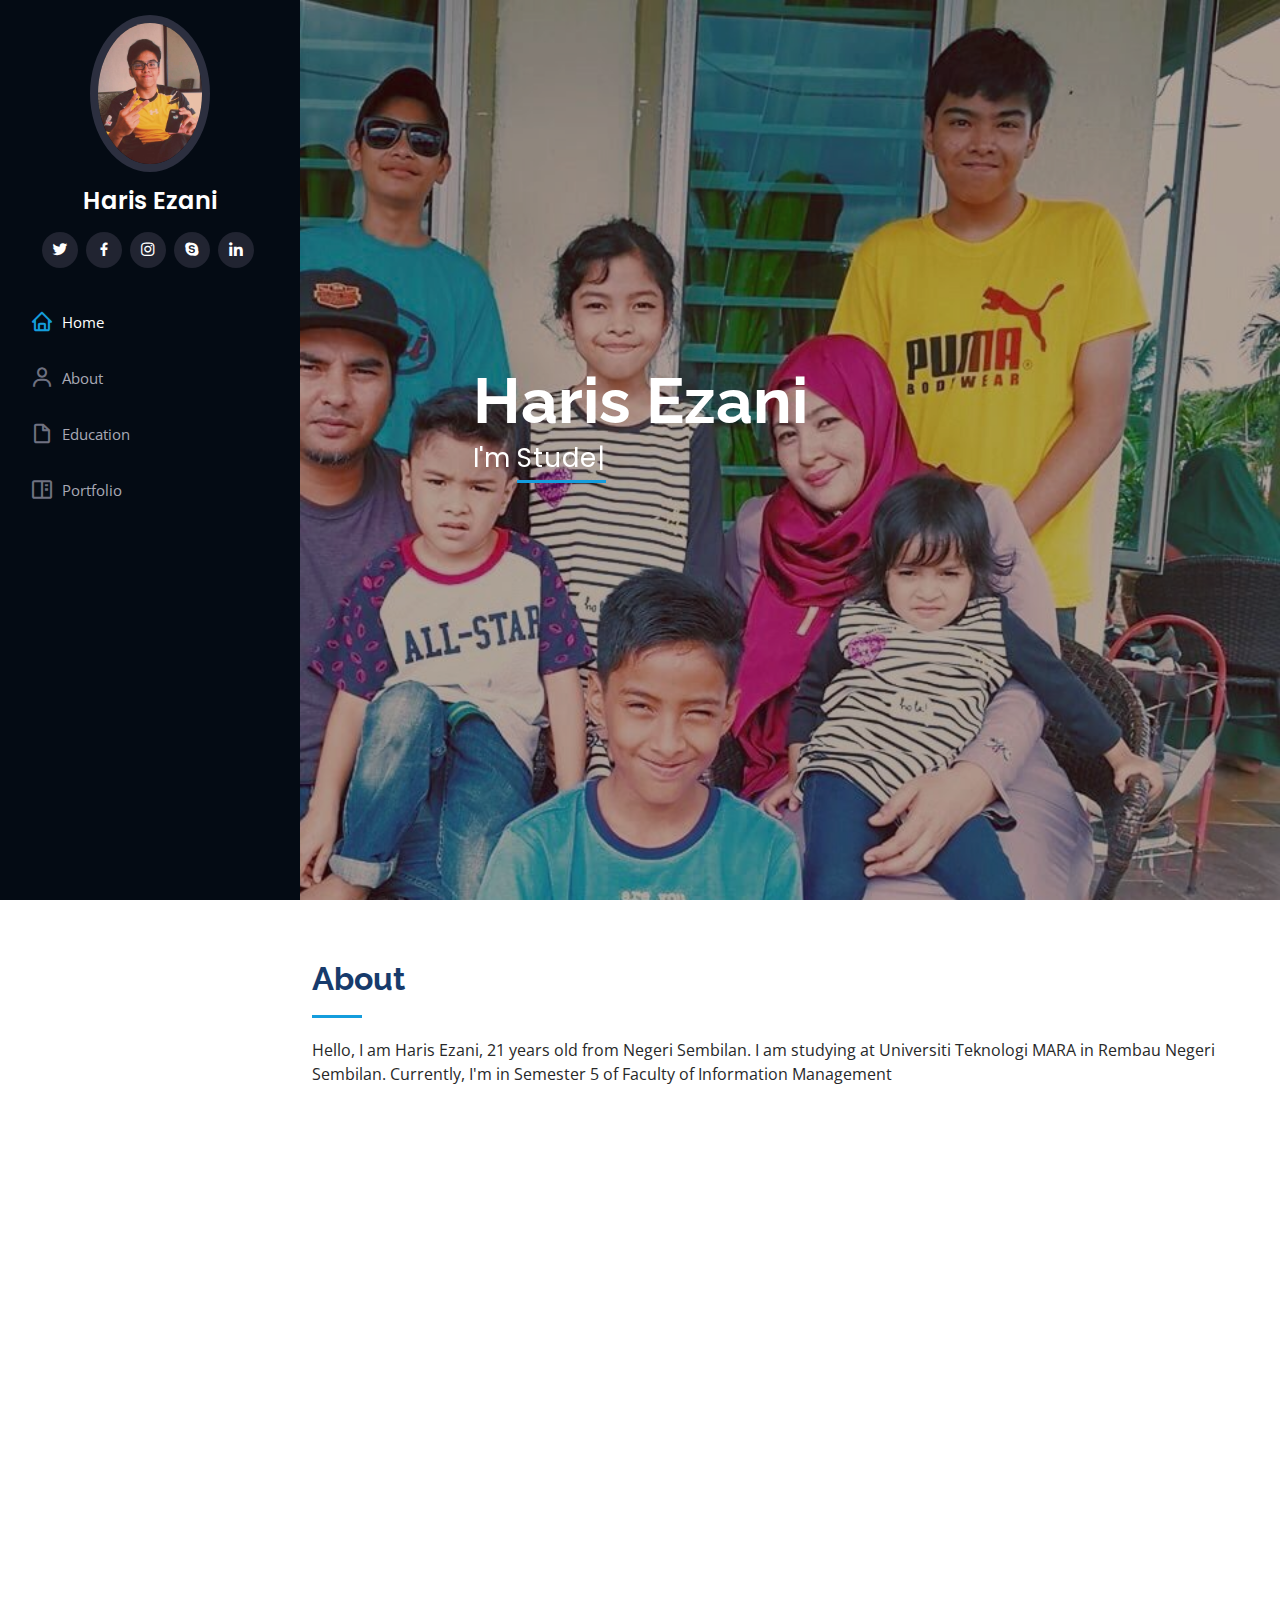
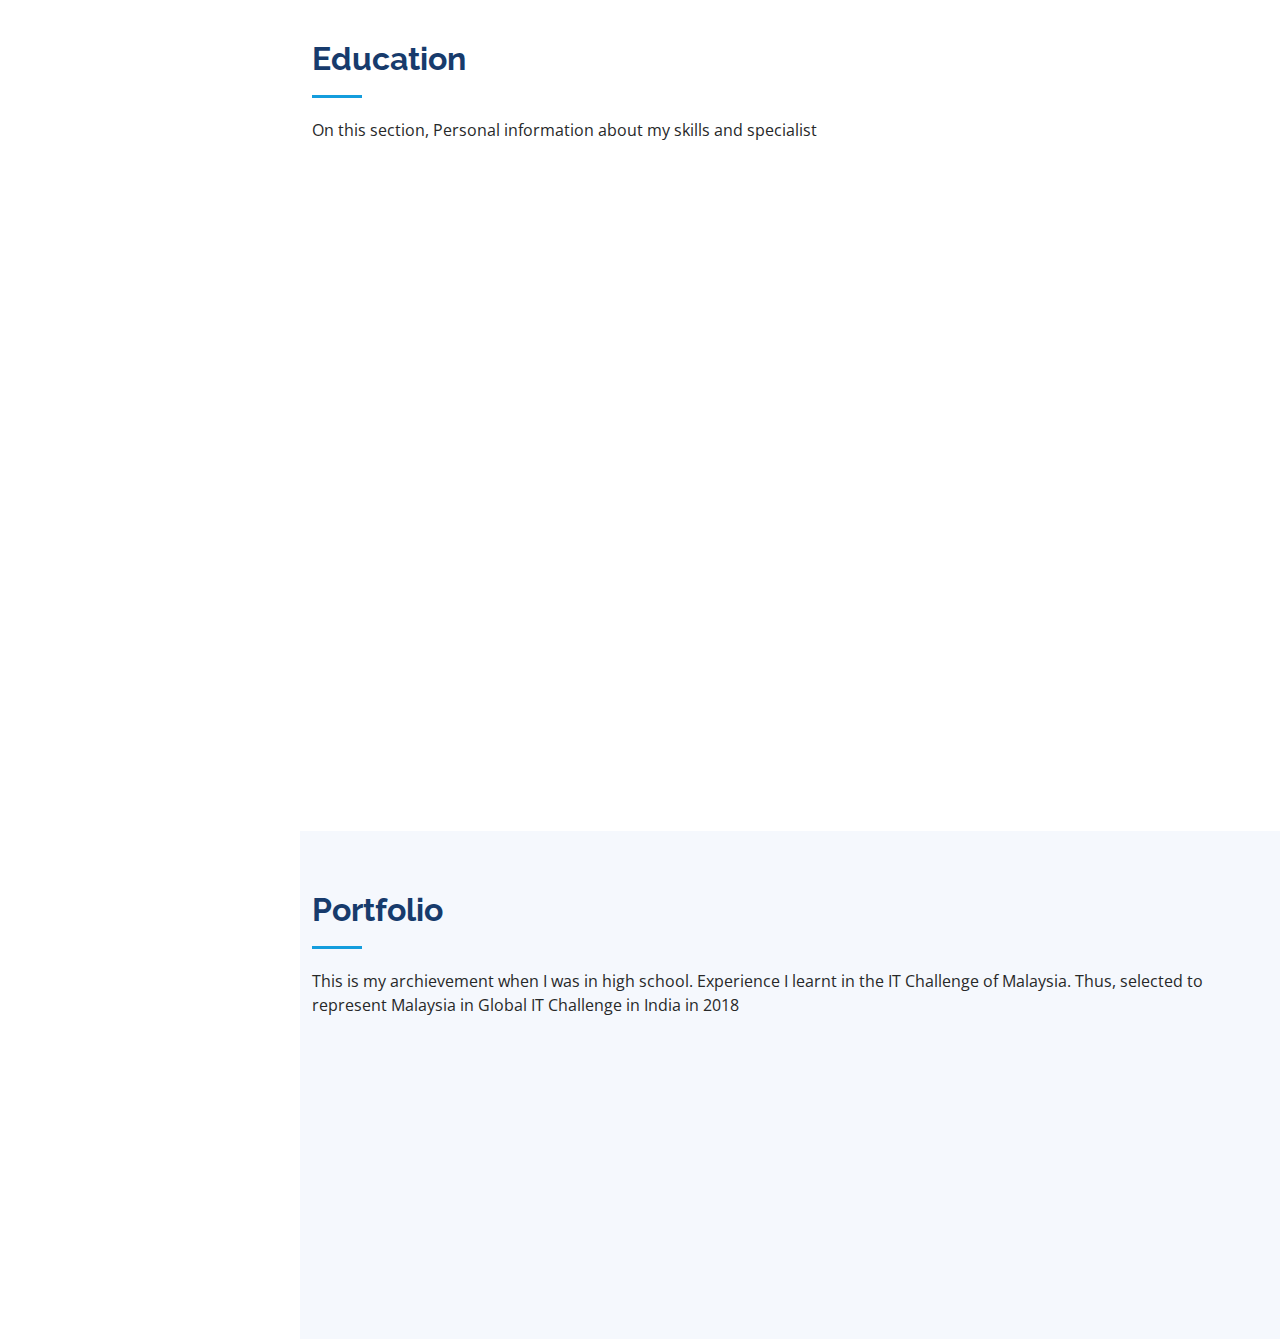
==== index.html @ eeb7e011 "IMD311" ====
<!DOCTYPE html>
<html lang="en">

<head>
  <meta charset="utf-8">
  <meta content="width=device-width, initial-scale=1.0" name="viewport">

  <title>UiTM | Haris Ezani</title>
  <meta content="" name="description">
  <meta content="" name="keywords">

  <link href="assets/img/favicon.png" rel="icon">
  <link href="assets/img/apple-touch-icon.png" rel="apple-touch-icon">

  <link href="https://fonts.googleapis.com/css?family=Open+Sans:300,300i,400,400i,600,600i,700,700i|Raleway:300,300i,400,400i,500,500i,600,600i,700,700i|Poppins:300,300i,400,400i,500,500i,600,600i,700,700i" rel="stylesheet">

  <link href="assets/vendor/aos/aos.css" rel="stylesheet">
  <link href="assets/vendor/bootstrap/css/bootstrap.min.css" rel="stylesheet">
  <link href="assets/vendor/bootstrap-icons/bootstrap-icons.css" rel="stylesheet">
  <link href="assets/vendor/boxicons/css/boxicons.min.css" rel="stylesheet">
  <link href="assets/vendor/glightbox/css/glightbox.min.css" rel="stylesheet">
  <link href="assets/vendor/swiper/swiper-bundle.min.css" rel="stylesheet">

  <link href="assets/css/style.css" rel="stylesheet">

</head>

<body>

  <i class="bi bi-list mobile-nav-toggle d-xl-none"></i>

  <header id="header">
    <div class="d-flex flex-column">

      <div class="profile">
        <img src="assets/img/haris 1.JPG" alt="" class="img-fluid rounded-circle">
        <h1 class="text-light"><a href="Haris Ezani.html">Haris Ezani</a></h1>
        <div class="social-links mt-3 text-center">
          <a href="#" class="twitter"><i class="bx bxl-twitter"></i></a>
          <a href="#" class="facebook"><i class="bx bxl-facebook"></i></a>
          <a href="#" class="instagram"><i class="bx bxl-instagram"></i></a>
          <a href="#" class="google-plus"><i class="bx bxl-skype"></i></a>
          <a href="#" class="linkedin"><i class="bx bxl-linkedin"></i></a>
        </div>
      </div>

      <nav id="navbar" class="nav-menu navbar">
        <ul>
          <li><a href="#hero" class="nav-link scrollto active"><i class="bx bx-home"></i> <span>Home</span></a></li>
          <li><a href="#about" class="nav-link scrollto"><i class="bx bx-user"></i> <span>About</span></a></li>
          <li><a href="#education" class="nav-link scrollto"><i class="bx bx-file-blank"></i> <span>Education</span></a></li>
          <li><a href="#portfolio" class="nav-link scrollto"><i class="bx bx-book-content"></i> <span>Portfolio</span></a></li>
        </ul>
      </nav>
    </div>
  </header>


  <section id="hero" class="d-flex flex-column justify-content-center align-items-center">
    <div class="hero-container" data-aos="fade-in">
      <h1>Haris Ezani</h1>
      <p>I'm <span class="typed" data-typed-items="Student"></span></p>
    </div>
  </section>

  <main id="main">

    <section id="about" class="about">
      <div class="container">

        <div class="section-title">
          <h2>About</h2>
          <p>Hello, I am Haris Ezani, 21 years old from Negeri Sembilan. I am studying at Universiti Teknologi MARA in Rembau Negeri Sembilan. Currently, I'm in Semester 5 of Faculty of Information Management</p>
        </div>

        <div class="row">
          <div class="col-lg-4" data-aos="fade-right">
            <img src="assets/img/haris 2.JPG" class="img-fluid" alt="">
          </div>
          <div class="col-lg-8 pt-4 pt-lg-0 content" data-aos="fade-left">
            <h3>Student</h3>
            <p class="fst-italic">
              This is my profile and my personal information
            </p>
            <div class="row">
              <div class="col-lg-6">
                <ul>
                  <li><i class="bi bi-chevron-right"></i> <strong>Birthday:</strong> <span>3 August 2001</span></li>
                  <li><i class="bi bi-chevron-right"></i> <strong>Website:</strong> <span>www.example.com</span></li>
                  <li><i class="bi bi-chevron-right"></i> <strong>Phone:</strong> <span>+60 0169004584</span></li>
                  <li><i class="bi bi-chevron-right"></i> <strong>City:</strong> <span>Seremban, Negeri Sembilann</span></li>
                </ul>
              </div>
              <div class="col-lg-6">
                <ul>
                  <li><i class="bi bi-chevron-right"></i> <strong>Age:</strong> <span>21</span></li>
                  <li><i class="bi bi-chevron-right"></i> <strong>Degree:</strong> <span>Diploma</span></li>
                  <li><i class="bi bi-chevron-right"></i> <strong>Email:</strong> <span>harisezany2001@gmail.com</span></li>
                </ul>
              </div>
            </div>
            <p>
            
            </p>
          </div>
        </div>

      </div>
    </section>

  
    <section id="education" class="education">
      <div class="container">

        <div class="section-title">
          <h2>Education</h2>
          <p>On this section, Personal information about my skills and specialist</p>
        </div>

        <div class="row">
          <div class="col-lg-6" data-aos="fade-up">
            <h3 class="education-title">Summary</h3>
            <div class="education-item pb-0">
              <h4>Haris Ezani</h4>
              <ul>
                <li>Negeri Sembilan</li>
                <li>+60 0169004584</li>
                <li>harisezany2001@gmail.com</li>
              </ul>
            </div>

            <h3 class="education-title">Education</h3>
            <div class="education-item">
              <h4>Primary &amp; Secondary</h4>
              <h5>2008-2013</h5>
              <p><em>Sekolah Kebangsaan Taman Seri Pagi</p></em></p>
              <h5>2014-2015</h5>
              <p><em>Sekolah Menengah Kebangsaan Seri Pagi</p></em></p>
              <h5>2016-2018</h5>
              <p><em>Sekolah Menengah Kebangsaan Warisan Puteri</p></em></p>
            </div>
            <div class="education-item">
              <h4>Diploma in Faculty of Information Management</h4>
              <h5>2019-now</h5>
              <p><em>Universiti Teknologi MARA Campus Rembau</em></p>
            </div>
          </div>

      </div>
    </section>


    <section id="portfolio" class="portfolio section-bg">
      <div class="container">

        <div class="section-title">
          <h2>Portfolio</h2>
          <p>This is my archievement when I was in high school. Experience I learnt in the IT Challenge of Malaysia. Thus, selected to represent Malaysia in Global IT Challenge in India in 2018</p>
        </div>

        <div class="row portfolio-container" data-aos="fade-up" data-aos-delay="100">

          <div class="col-lg-4 col-md-6 portfolio-item filter-app">
            <div class="portfolio-wrap">
              <img src="assets/img/portfolio/haris 6.JPG" class="img-fluid" alt="">
              <div class="portfolio-links">
                <a href="assets/img/portfolio/haris 7.JPG" data-gallery="portfolioGallery" class="portfolio-lightbox" title="Photo with contestant"><i class="bx bx-plus"></i></a>
                <a href="portfolio-details1.html" title="More Details"><i class="bx bx-link"></i></a>
              </div>
            </div>
          </div>

          <div class="col-lg-4 col-md-6 portfolio-item filter-web">
            <div class="portfolio-wrap">
              <img src="assets/img/portfolio/haris 10.JPG" class="img-fluid" alt="">
              <div class="portfolio-links">
                <a href="assets/img/portfolio/haris 8.JPG" data-gallery="portfolioGallery" class="portfolio-lightbox" title="scene in the events hall"><i class="bx bx-plus"></i></a>
                <a href="portfolio-details2.html" title="More Details"><i class="bx bx-link"></i></a>
              </div>
            </div>
          </div>
        </div>

      </div>
    </section>

   
  </main>

  <a href="#" class="back-to-top d-flex align-items-center justify-content-center"><i class="bi bi-arrow-up-short"></i></a>

  
  <script src="assets/vendor/purecounter/purecounter.js"></script>
  <script src="assets/vendor/aos/aos.js"></script>
  <script src="assets/vendor/bootstrap/js/bootstrap.bundle.min.js"></script>
  <script src="assets/vendor/glightbox/js/glightbox.min.js"></script>
  <script src="assets/vendor/isotope-layout/isotope.pkgd.min.js"></script>
  <script src="assets/vendor/swiper/swiper-bundle.min.js"></script>
  <script src="assets/vendor/typed.js/typed.min.js"></script>
  <script src="assets/vendor/waypoints/noframework.waypoints.js"></script>
  <script src="assets/vendor/php-email-form/validate.js"></script>

 
  <script src="assets/js/main.js"></script>

</body>

</html>
---- assets/css/style.css ----
body {
  font-family: "Open Sans", sans-serif;
  color: #272829;
}

a {
  color: #149ddd;
  text-decoration: none;
}

a:hover {
  color: #37b3ed;
  text-decoration: none;
}

h1, h2, h3, h4, h5, h6 {
  font-family: "Raleway", sans-serif;
}

.back-to-top {
  position: fixed;
  visibility: hidden;
  opacity: 0;
  right: 15px;
  bottom: 15px;
  z-index: 996;
  background: #149ddd;
  width: 40px;
  height: 40px;
  border-radius: 50px;
  transition: all 0.4s;
}
.back-to-top i {
  font-size: 28px;
  color: #fff;
  line-height: 0;
}
.back-to-top:hover {
  background: #2eafec;
  color: #fff;
}
.back-to-top.active {
  visibility: visible;
  opacity: 1;
}

#header {
  position: fixed;
  top: 0;
  left: 0;
  bottom: 0;
  width: 300px;
  transition: all ease-in-out 0.5s;
  z-index: 9997;
  transition: all 0.5s;
  padding: 0 15px;
  background: #040b14;
  overflow-y: auto;
}
#header .profile img {
  margin: 15px auto;
  display: block;
  width: 120px;
  border: 8px solid #2c2f3f;
}
#header .profile h1 {
  font-size: 24px;
  margin: 0;
  padding: 0;
  font-weight: 600;
  -moz-text-align-last: center;
  text-align-last: center;
  font-family: "Poppins", sans-serif;
}
#header .profile h1 a, #header .profile h1 a:hover {
  color: #fff;
  text-decoration: none;
}
#header .profile .social-links a {
  font-size: 18px;
  display: inline-block;
  background: #212431;
  color: #fff;
  line-height: 1;
  padding: 8px 0;
  margin-right: 4px;
  border-radius: 50%;
  text-align: center;
  width: 36px;
  height: 36px;
  transition: 0.3s;
}
#header .profile .social-links a:hover {
  background: #149ddd;
  color: #fff;
  text-decoration: none;
}

#main {
  margin-left: 300px;
}

@media (max-width: 1199px) {
  #header {
    left: -300px;
  }

  #main {
    margin-left: 0;
  }
}

.nav-menu {
  padding: 30px 0 0 0;
}
.nav-menu * {
  margin: 0;
  padding: 0;
  list-style: none;
}
.nav-menu > ul > li {
  position: relative;
  white-space: nowrap;
}
.nav-menu a, .nav-menu a:focus {
  display: flex;
  align-items: center;
  color: #a8a9b4;
  padding: 12px 15px;
  margin-bottom: 8px;
  transition: 0.3s;
  font-size: 15px;
}
.nav-menu a i, .nav-menu a:focus i {
  font-size: 24px;
  padding-right: 8px;
  color: #6f7180;
}
.nav-menu a:hover, .nav-menu .active, .nav-menu .active:focus, .nav-menu li:hover > a {
  text-decoration: none;
  color: #fff;
}
.nav-menu a:hover i, .nav-menu .active i, .nav-menu .active:focus i, .nav-menu li:hover > a i {
  color: #149ddd;
}

.mobile-nav-toggle {
  position: fixed;
  right: 15px;
  top: 15px;
  z-index: 9998;
  border: 0;
  font-size: 24px;
  transition: all 0.4s;
  outline: none !important;
  background-color: #149ddd;
  color: #fff;
  width: 40px;
  height: 40px;
  display: inline-flex;
  align-items: center;
  justify-content: center;
  line-height: 0;
  border-radius: 50px;
  cursor: pointer;
}

.mobile-nav-active {
  overflow: hidden;
}
.mobile-nav-active #header {
  left: 0;
}

#hero {
  width: 100%;
  height: 100vh;
  background: url("../img/haris\ 3.JPG") top center;
  background-size: cover;
}
#hero:before {
  content: "";
  background: rgba(5, 13, 24, 0.3);
  position: absolute;
  bottom: 0;
  top: 0;
  left: 0;
  right: 0;
  z-index: 1;
}
#hero .hero-container {
  position: relative;
  z-index: 2;
  min-width: 300px;
}
#hero h1 {
  margin: 0 0 10px 0;
  font-size: 64px;
  font-weight: 700;
  line-height: 56px;
  color: #fff;
}
#hero p {
  color: #fff;
  margin-bottom: 50px;
  font-size: 26px;
  font-family: "Poppins", sans-serif;
}
#hero p span {
  color: #fff;
  padding-bottom: 4px;
  letter-spacing: 1px;
  border-bottom: 3px solid #149ddd;
}
@media (min-width: 1024px) {
  #hero {
    background-attachment: fixed;
  }
}
@media (max-width: 768px) {
  #hero h1 {
    font-size: 28px;
    line-height: 36px;
  }
  #hero h2 {
    font-size: 18px;
    line-height: 24px;
    margin-bottom: 30px;
  }
}

section {
  padding: 60px 0;
  overflow: hidden;
}

.section-bg {
  background: #f5f8fd;
}

.section-title {
  padding-bottom: 30px;
}
.section-title h2 {
  font-size: 32px;
  font-weight: bold;
  margin-bottom: 20px;
  padding-bottom: 20px;
  position: relative;
  color: #173b6c;
}
.section-title h2::after {
  content: "";
  position: absolute;
  display: block;
  width: 50px;
  height: 3px;
  background: #149ddd;
  bottom: 0;
  left: 0;
}
.section-title p {
  margin-bottom: 0;
}

.about .content h3 {
  font-weight: 700;
  font-size: 26px;
  color: #173b6c;
}
.about .content ul {
  list-style: none;
  padding: 0;
}
.about .content ul li {
  margin-bottom: 20px;
  display: flex;
  align-items: center;
}
.about .content ul strong {
  margin-right: 10px;
}
.about .content ul i {
  font-size: 16px;
  margin-right: 5px;
  color: #149ddd;
  line-height: 0;
}
.about .content p:last-child {
  margin-bottom: 0;
}

.resume .resume-title {
  font-size: 26px;
  font-weight: 700;
  margin-top: 20px;
  margin-bottom: 20px;
  color: #050d18;
}
.resume .resume-item {
  padding: 0 0 20px 20px;
  margin-top: -2px;
  border-left: 2px solid #1f5297;
  position: relative;
}
.resume .resume-item h4 {
  line-height: 18px;
  font-size: 18px;
  font-weight: 600;
  text-transform: uppercase;
  font-family: "Poppins", sans-serif;
  color: #050d18;
  margin-bottom: 10px;
}
.resume .resume-item h5 {
  font-size: 16px;
  background: #e4edf9;
  padding: 5px 15px;
  display: inline-block;
  font-weight: 600;
  margin-bottom: 10px;
}
.resume .resume-item ul {
  padding-left: 20px;
}
.resume .resume-item ul li {
  padding-bottom: 10px;
}
.resume .resume-item:last-child {
  padding-bottom: 0;
}
.resume .resume-item::before {
  content: "";
  position: absolute;
  width: 16px;
  height: 16px;
  border-radius: 50px;
  left: -9px;
  top: 0;
  background: #fff;
  border: 2px solid #1f5297;
}

.portfolio .portfolio-item {
  margin-bottom: 30px;
}
.portfolio #portfolio-flters {
  padding: 0;
  margin: 0 auto 35px auto;
  list-style: none;
  text-align: center;
  background: #fff;
  border-radius: 50px;
  padding: 2px 15px;
}
.portfolio #portfolio-flters li {
  cursor: pointer;
  display: inline-block;
  padding: 10px 15px 8px 15px;
  font-size: 14px;
  font-weight: 600;
  line-height: 1;
  text-transform: uppercase;
  color: #272829;
  margin-bottom: 5px;
  transition: all 0.3s ease-in-out;
}
.portfolio #portfolio-flters li:hover, .portfolio #portfolio-flters li.filter-active {
  color: #149ddd;
}
.portfolio #portfolio-flters li:last-child {
  margin-right: 0;
}
.portfolio .portfolio-wrap {
  transition: 0.3s;
  position: relative;
  overflow: hidden;
  z-index: 1;
}
.portfolio .portfolio-wrap::before {
  content: "";
  background: rgba(255, 255, 255, 0.5);
  position: absolute;
  left: 0;
  right: 0;
  top: 0;
  bottom: 0;
  transition: all ease-in-out 0.3s;
  z-index: 2;
  opacity: 0;
}
.portfolio .portfolio-wrap .portfolio-links {
  opacity: 1;
  left: 0;
  right: 0;
  bottom: -60px;
  z-index: 3;
  position: absolute;
  transition: all ease-in-out 0.3s;
  display: flex;
  justify-content: center;
}
.portfolio .portfolio-wrap .portfolio-links a {
  color: #fff;
  font-size: 28px;
  text-align: center;
  background: rgba(20, 157, 221, 0.75);
  transition: 0.3s;
  width: 50%;
}
.portfolio .portfolio-wrap .portfolio-links a:hover {
  background: rgba(20, 157, 221, 0.95);
}
.portfolio .portfolio-wrap .portfolio-links a + a {
  border-left: 1px solid #37b3ed;
}
.portfolio .portfolio-wrap:hover::before {
  top: 0;
  left: 0;
  right: 0;
  bottom: 0;
  opacity: 1;
}
.portfolio .portfolio-wrap:hover .portfolio-links {
  opacity: 1;
  bottom: 0;
}

.portfolio-details {
  padding-top: 40px;
}
.portfolio-details .portfolio-details-slider img {
  width: 100%;
}
.portfolio-details .portfolio-details-slider .swiper-pagination {
  margin-top: 20px;
  position: relative;
}
.portfolio-details .portfolio-details-slider .swiper-pagination .swiper-pagination-bullet {
  width: 12px;
  height: 12px;
  background-color: #fff;
  opacity: 1;
  border: 1px solid #149ddd;
}
.portfolio-details .portfolio-details-slider .swiper-pagination .swiper-pagination-bullet-active {
  background-color: #149ddd;
}
.portfolio-details .portfolio-info {
  padding: 30px;
  box-shadow: 0px 0 30px rgba(5, 13, 24, 0.08);
}
.portfolio-details .portfolio-info h3 {
  font-size: 22px;
  font-weight: 700;
  margin-bottom: 20px;
  padding-bottom: 20px;
  border-bottom: 1px solid #eee;
}
.portfolio-details .portfolio-info ul {
  list-style: none;
  padding: 0;
  font-size: 15px;
}
.portfolio-details .portfolio-info ul li + li {
  margin-top: 10px;
}
.portfolio-details .portfolio-description {
  padding-top: 30px;
}
.portfolio-details .portfolio-description h2 {
  font-size: 26px;
  font-weight: 700;
  margin-bottom: 20px;
}
.portfolio-details .portfolio-description p {
  padding: 0;
}

.breadcrumbs {
  padding: 20px 0;
  background: #f9f9f9;
}
.breadcrumbs h2 {
  font-size: 26px;
  font-weight: 300;
}
.breadcrumbs ol {
  display: flex;
  flex-wrap: wrap;
  list-style: none;
  padding: 0;
  margin: 0;
  font-size: 15px;
}
.breadcrumbs ol li + li {
  padding-left: 10px;
}
.breadcrumbs ol li + li::before {
  display: inline-block;
  padding-right: 10px;
  color: #0e2442;
  content: "/";
}
@media (max-width: 768px) {
  .breadcrumbs .d-flex {
    display: block !important;
  }
  .breadcrumbs ol {
    display: block;
  }
  .breadcrumbs ol li {
    display: inline-block;
  }
}

#footer {
  padding: 15px;
  color: #f4f6fd;
  font-size: 14px;
  position: fixed;
  left: 0;
  bottom: 0;
  width: 300px;
  z-index: 9999;
  background: #040b14;
}
#footer .copyright {
  text-align: center;
}
#footer .credits {
  padding-top: 5px;
  text-align: center;
  font-size: 13px;
  color: #eaebf0;
}
@media (max-width: 1199px) {
  #footer {
    position: static;
    width: auto;
    padding-right: 20px 15px;
  }
}
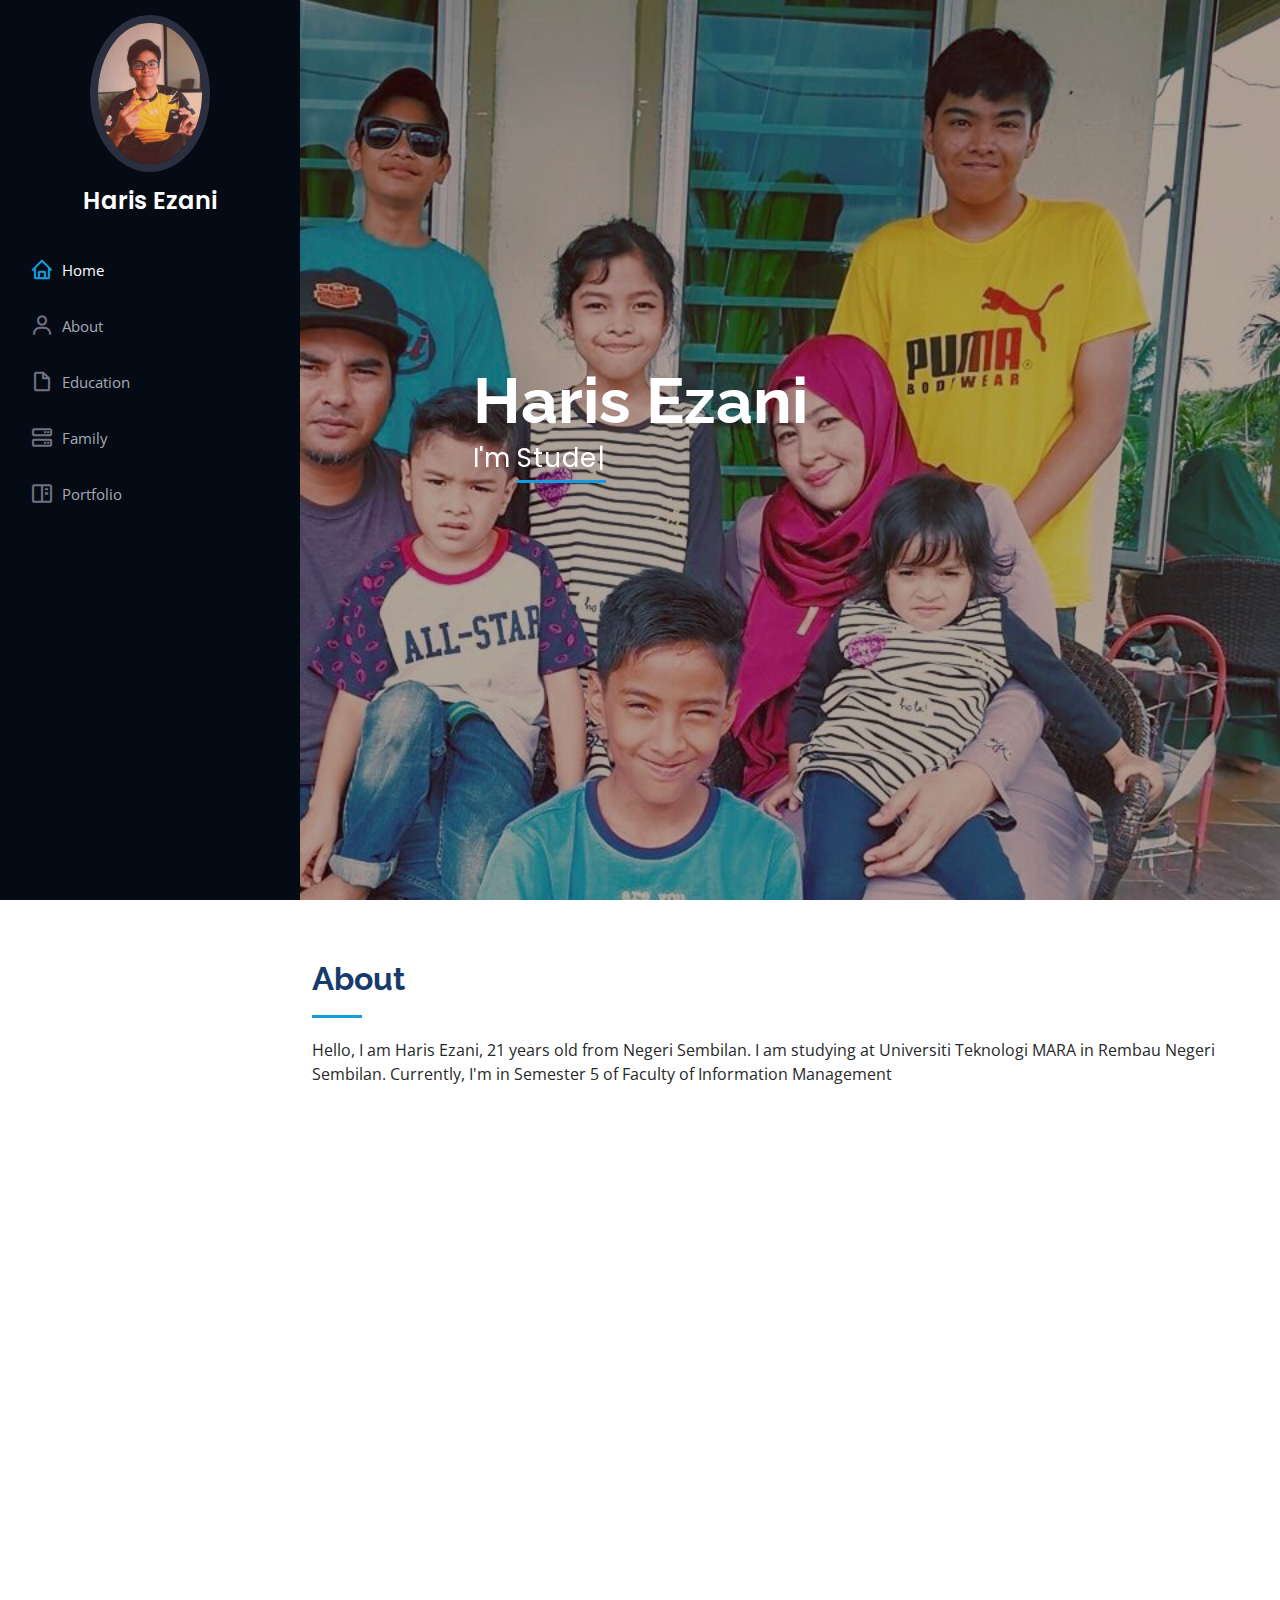
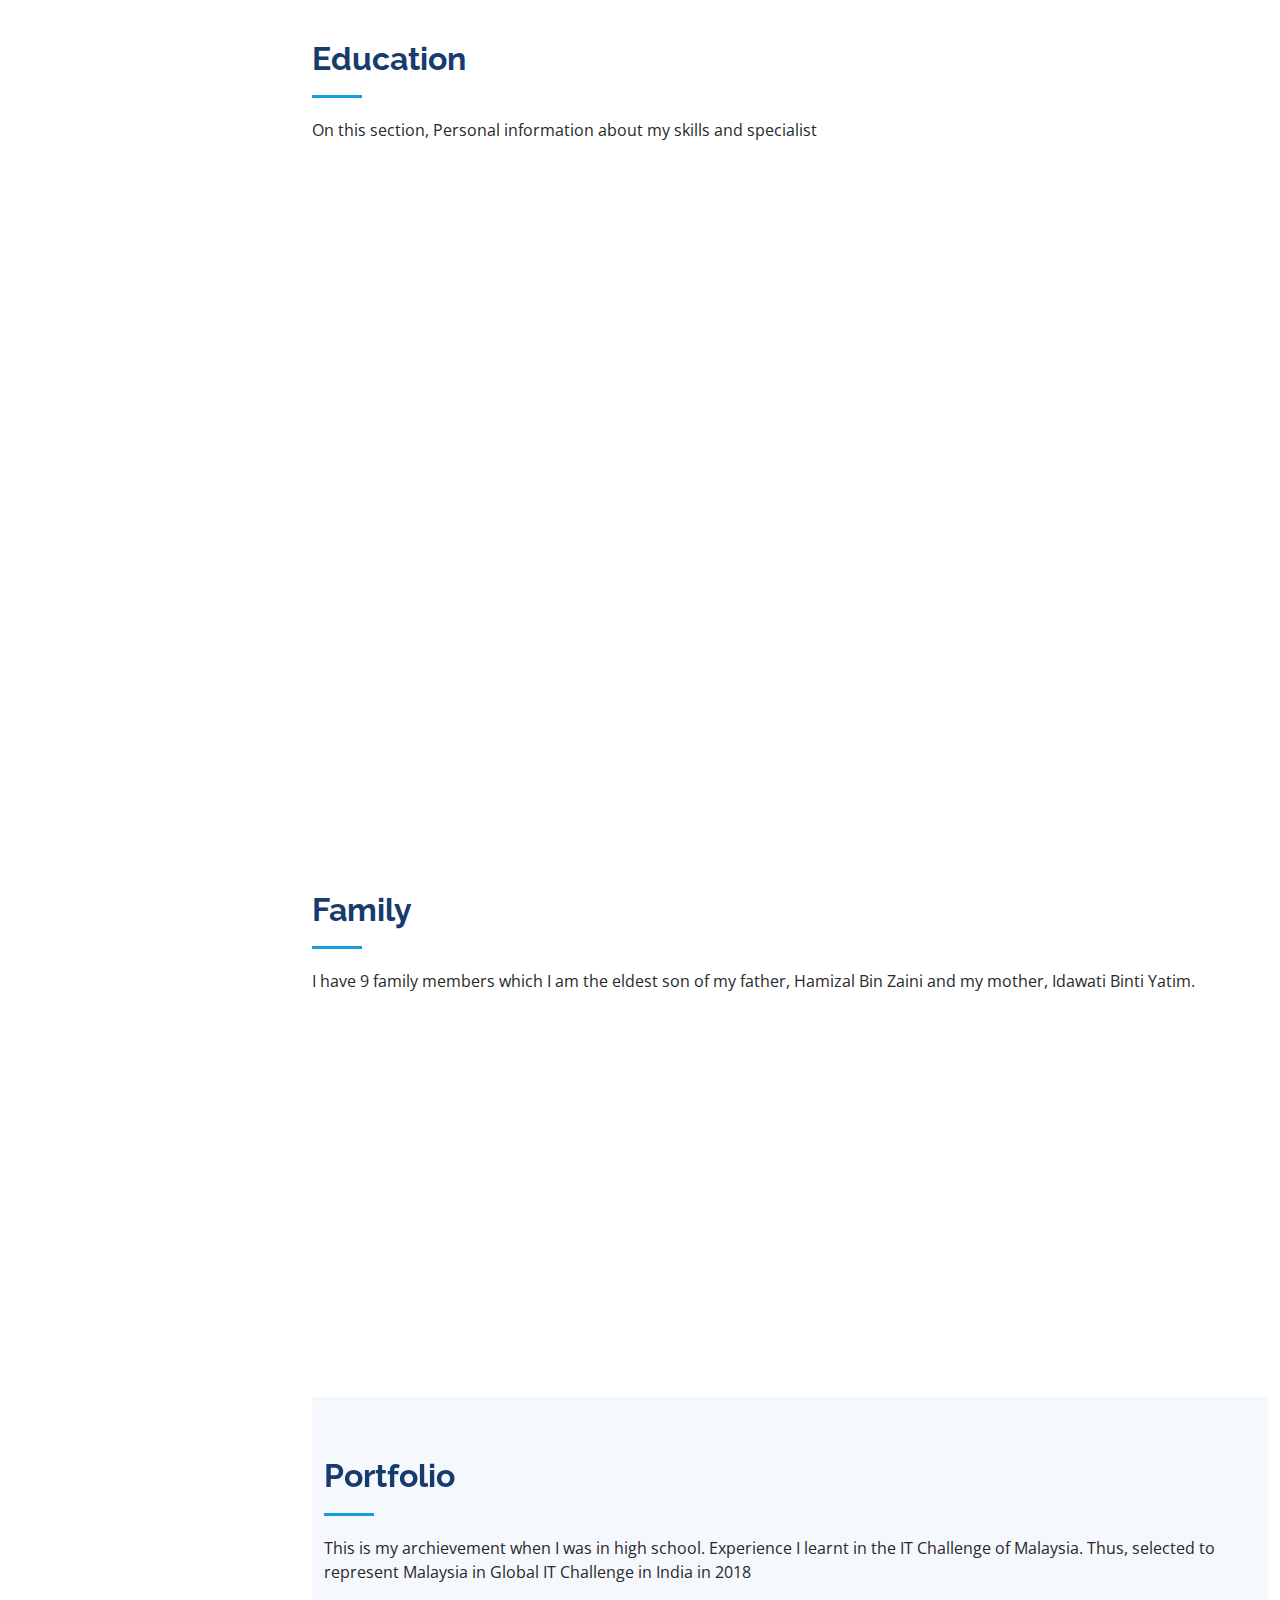
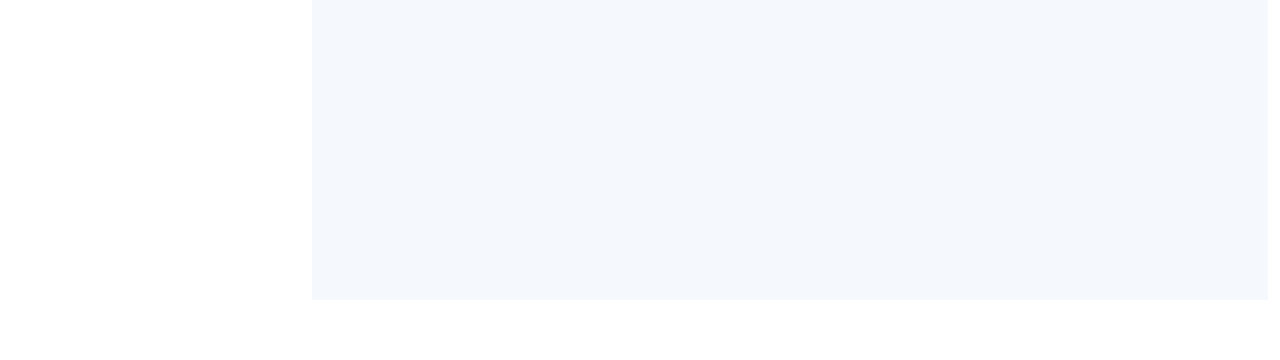
==== commit 1afd3adc: "haris" ====
--- a/index.html
+++ b/index.html
@@ -35,13 +35,6 @@
       <div class="profile">
         <img src="assets/img/haris 1.JPG" alt="" class="img-fluid rounded-circle">
         <h1 class="text-light"><a href="Haris Ezani.html">Haris Ezani</a></h1>
-        <div class="social-links mt-3 text-center">
-          <a href="#" class="twitter"><i class="bx bxl-twitter"></i></a>
-          <a href="#" class="facebook"><i class="bx bxl-facebook"></i></a>
-          <a href="#" class="instagram"><i class="bx bxl-instagram"></i></a>
-          <a href="#" class="google-plus"><i class="bx bxl-skype"></i></a>
-          <a href="#" class="linkedin"><i class="bx bxl-linkedin"></i></a>
-        </div>
       </div>
 
       <nav id="navbar" class="nav-menu navbar">
@@ -49,6 +42,7 @@
           <li><a href="#hero" class="nav-link scrollto active"><i class="bx bx-home"></i> <span>Home</span></a></li>
           <li><a href="#about" class="nav-link scrollto"><i class="bx bx-user"></i> <span>About</span></a></li>
           <li><a href="#education" class="nav-link scrollto"><i class="bx bx-file-blank"></i> <span>Education</span></a></li>
+          <li><a href="#family" class="nav-link scrollto"><i class="bx bx-server"></i> <span>Family</span></a></li>
           <li><a href="#portfolio" class="nav-link scrollto"><i class="bx bx-book-content"></i> <span>Portfolio</span></a></li>
         </ul>
       </nav>
@@ -148,6 +142,61 @@
 
       </div>
     </section>
+    <section id="Family" class="Family">
+      <div class="container">
+
+        <div class="section-title">
+          <h2>Family</h2>
+          <p>I have 9 family members which I am the eldest son of my father, Hamizal Bin Zaini and my mother, Idawati Binti Yatim.</p>
+        </div>
+
+        <div class="row">
+          <div class="col-lg-4 col-md-6 icon-box" data-aos="fade-up">
+            <div class="icon"><i class="bi bi-briefcase"></i></div>
+            <h4 class="title"><a href="">Hamizal Bin Zaini</a></h4>
+            <p class="description">He was my father. He was 42 years old who born in Negeri Sembilan. He was the second family members of my grandparents, Sumah and Zaini</p>
+          </div>
+          <div class="col-lg-4 col-md-6 icon-box" data-aos="fade-up" data-aos-delay="100">
+            <div class="icon"><i class="bi bi-card-checklist"></i></div>
+            <h4 class="title"><a href="">Idawati Binti Yatim</a></h4>
+            <p class="description">She was my mother. She was 42 years old born in Melaka. She was the oldest daughter of Yatim and Lela of my grandparents</p>
+          </div>
+          <div class="col-lg-4 col-md-6 icon-box" data-aos="fade-up" data-aos-delay="200">
+            <div class="icon"><i class="bi bi-bar-chart"></i></div>
+            <h4 class="title"><a href="">Haris Ezani</a></h4>
+            <p class="description">1st of family members</p>
+          </div>
+          <div class="col-lg-4 col-md-6 icon-box" data-aos="fade-up" data-aos-delay="300">
+            <div class="icon"><i class="bi bi-binoculars"></i></div>
+            <h4 class="title"><a href="">Hadzril Irfan</a></h4>
+            <p class="description">2nd of family members</p>
+          </div>
+          <div class="col-lg-4 col-md-6 icon-box" data-aos="fade-up" data-aos-delay="400">
+            <div class="icon"><i class="bi bi-brightness-high"></i></div>
+            <h4 class="title"><a href="">Haiqal Idham</a></h4>
+            <p class="description">3rd of family members</p>
+          </div>
+          <div class="col-lg-4 col-md-6 icon-box" data-aos="fade-up" data-aos-delay="500">
+            <div class="icon"><i class="bi bi-calendar4-week"></i></div>
+            <h4 class="title"><a href="">Marissa Qistina</a></h4>
+            <p class="description">4th of family members</p>
+          </div>
+          <div class="col-lg-4 col-md-6 icon-box" data-aos="fade-up" data-aos-delay="500">
+            <div class="icon"><i class="bi bi-calendar4-week"></i></div>
+            <h4 class="title"><a href="">Hafiy Idzhan</a></h4>
+            <p class="description">5th of family members</p>
+          </div>
+          <div class="col-lg-4 col-md-6 icon-box" data-aos="fade-up" data-aos-delay="500">
+            <div class="icon"><i class="bi bi-calendar4-week"></i></div>
+            <h4 class="title"><a href="">Cahaya Qaira Arlyssa</a></h4>
+            <p class="description">6th of family members</p>
+          </div>
+          <div class="col-lg-4 col-md-6 icon-box" data-aos="fade-up" data-aos-delay="500">
+            <div class="icon"><i class="bi bi-calendar4-week"></i></div>
+            <h4 class="title"><a href="">Haddith Uwais' Iman</a></h4>
+            <p class="description">7th of family members</p>
+          </div>
+        </div>
 
 
     <section id="portfolio" class="portfolio section-bg">
--- a/assets/css/style.css
+++ b/assets/css/style.css
@@ -341,7 +341,49 @@
   background: #fff;
   border: 2px solid #1f5297;
 }
-
+.family .icon-box {
+  margin-bottom: 20px;
+}
+.family .icon {
+  float: left;
+  display: flex;
+  align-items: center;
+  justify-content: center;
+  width: 54px;
+  height: 54px;
+  background: #149ddd;
+  border-radius: 50%;
+  transition: 0.5s;
+  border: 1px solid #149ddd;
+}
+.family .icon i {
+  color: #fff;
+  font-size: 24px;
+  line-height: 0;
+}
+.family .icon-box:hover .icon {
+  background: #fff;
+}
+.family .icon-box:hover .icon i {
+  color: #149ddd;
+}
+.family .title {
+  margin-left: 80px;
+  font-weight: 700;
+  margin-bottom: 15px;
+  font-size: 18px;
+}
+.family .title a {
+  color: #343a40;
+}
+.family .title a:hover {
+  color: #149ddd;
+}
+.family .description {
+  margin-left: 80px;
+  line-height: 24px;
+  font-size: 14px;
+}
 .portfolio .portfolio-item {
   margin-bottom: 30px;
 }
